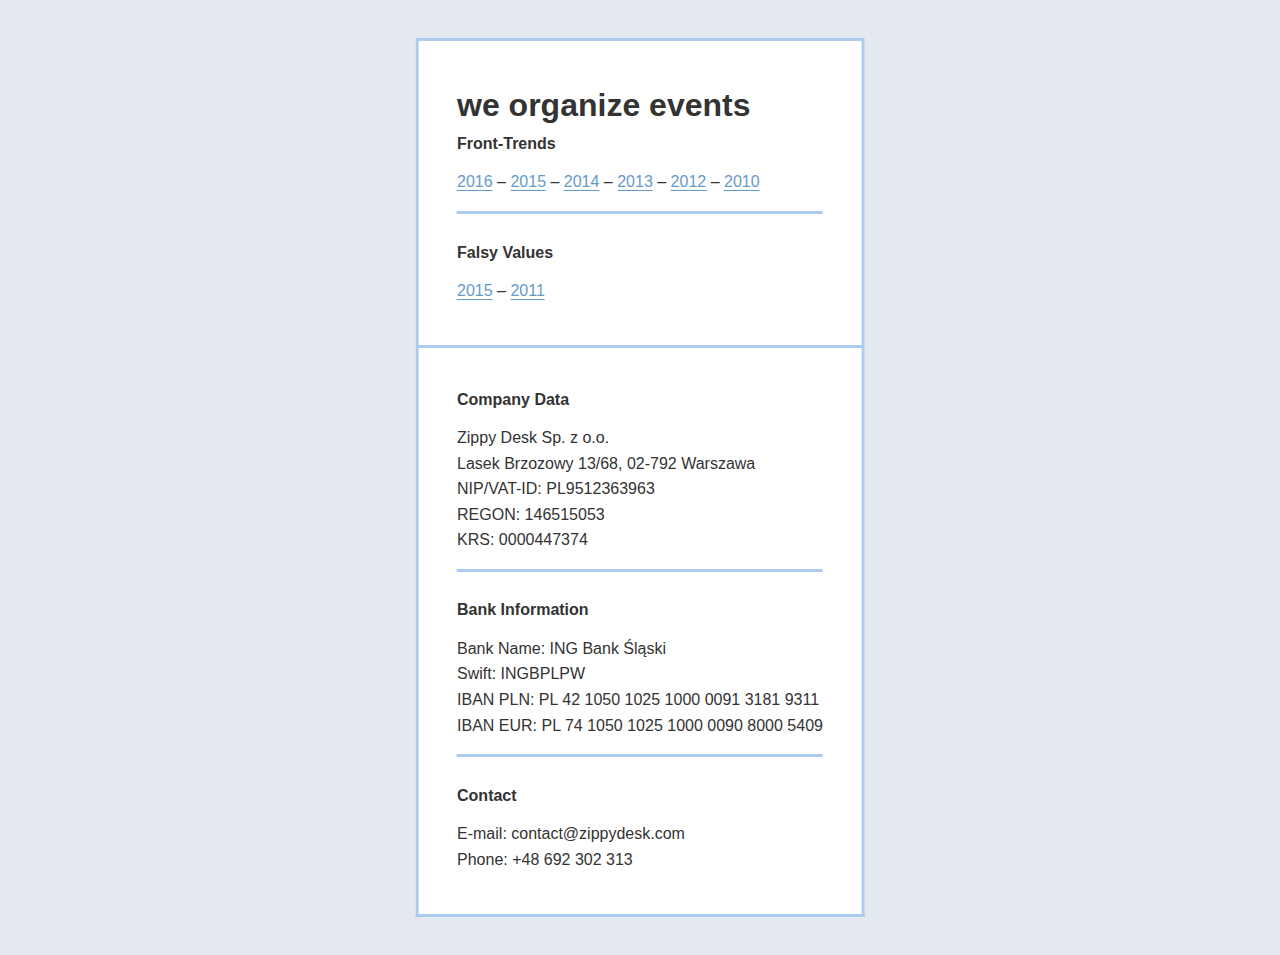
==== index.html @ 73edaacb "Init" ====
<!DOCTYPE html>
<html dir="ltr" lang="en-US">
<head>
    <meta charset="UTF-8" />
    <title>Zippy Desk Sp. z o.o.</title>
    <link rel="canonical" href="http://zippydesk.com/" />
    <link rel="stylesheet" type="text/css" media="all" href="style.css" />
    <link type="text/css" rel="stylesheet" href="https://fast.fonts.net/cssapi/0dd2005d-ee49-45d6-aaf7-ba328eeadfb0.css"/>
</head>
<body>
<div class="container">
    <section class="event-list">
        <h1>we organize events</h1>
        <article>
            <h2>Front-Trends</h2>
            <ul>
                <li><a href="http://2016.front-trends.com/">2016</a></li>
                <li><a href="http://2015.front-trends.com/">2015</a></li>
                <li><a href="http://2014.front-trends.com/">2014</a></li>
                <li><a href="http://2013.front-trends.com/">2013</a></li>
                <li><a href="http://2012.front-trends.com/">2012</a></li>
                <li><a href="http://2010.front-trends.com/">2010</a></li>
            </ul>
        </article>
        <article>
            <h2>Falsy Values</h2>
            <ul>
                <li><a href="https://2015.falsyvalues.com">2015</a></li>
                <li><a href="http://2011.falsyvalues.com">2011</a></li>
            </ul>
        </article>
    </section>
    <section class="company-data">
        <article>
            <h2>Company Data</h2>
            <p>
                Zippy Desk Sp. z o.o.<br/>
                Lasek Brzozowy 13/68, 02-792 Warszawa<br/>
                NIP/VAT-ID: PL9512363963<br/>
                REGON: 146515053<br/>
                KRS: 0000447374
            </p>
        </article>

        <article>
            <h2>Bank Information</h2>
            <p>
                Bank Name: ING Bank Śląski<br/>
                Swift: INGBPLPW<br/>
                IBAN PLN: PL 42 1050 1025 1000 0091 3181 9311<br/>
                IBAN EUR: PL 74 1050 1025 1000 0090 8000 5409<br/>
            </p>
        </article>

        <article>
            <h2>Contact</h2>
            <p>
                E-mail: contact@zippydesk.com<br/>
                Phone: +48 692 302 313
            </p>
        </article>
    </section>
</div>
</body>
</html>
---- style.css ----
* {
    box-sizing: border-box;
    margin: 0;
    padding: 0;
    font-size: 16px;
    line-height: 1.6;
}

html, body {
	margin: 0;
	padding: 0;
}

body {
    padding: 2.4em;
	background: #e3e9ef;
	color: #333;
	font-family: "Proxima N W02 Reg", sans-serif;
}

a {
    color: #69c;
    border-bottom: 1px solid #69c;
    text-decoration: none;
}

a:hover,
a:focus,
a:active {
    background-color: #69c;
    color: #fff;
}

.container {
    margin-left: 50%;
    transform: translateX(-50%);
    display: inline-block;
}

section {
    padding: 2.4em 2.4em 1.6em;
    background: #fff;
    border: 3px solid #ace;
}

section:not(:first-of-type) {
    border-top: 0;
}

article:not(:first-of-type) {
    padding-top: 1.6em;
    border-top: 3px solid #ace;
}

h1, h2 {
    font-family: "Proxima N W02 Bold", sans-serif;
}

h1 {
    font-size: 32px;
}

h2 {
    margin: 0 0 .8em 0;
}

ul {
    margin: 0;
    padding: 0;
}

p,
ul {
	margin: 0 0 1em 0;
}

.event-list ul {
    list-style: none;
}

.event-list li {
    display: inline;
}

.event-list li:not(:last-of-type):after {
    content: " – ";
    display: inline;
}
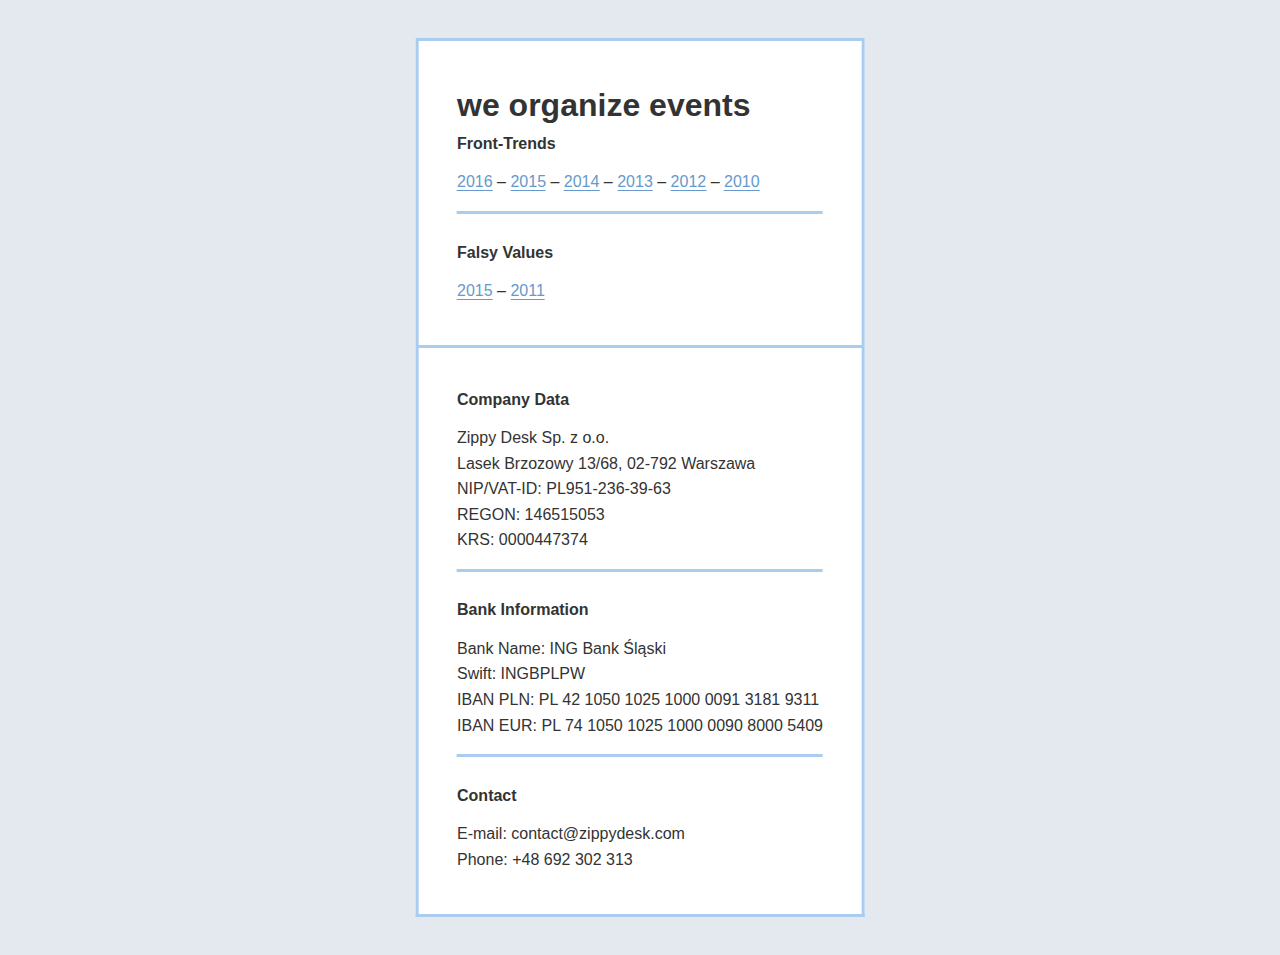
==== commit 378a5347: "Update index.html" ====
--- a/index.html
+++ b/index.html
@@ -36,7 +36,7 @@
             <p>
                 Zippy Desk Sp. z o.o.<br/>
                 Lasek Brzozowy 13/68, 02-792 Warszawa<br/>
-                NIP/VAT-ID: PL9512363963<br/>
+                NIP/VAT-ID: PL951-236-39-63<br/>
                 REGON: 146515053<br/>
                 KRS: 0000447374
             </p>
@@ -62,4 +62,4 @@
     </section>
 </div>
 </body>
-</html>+</html>
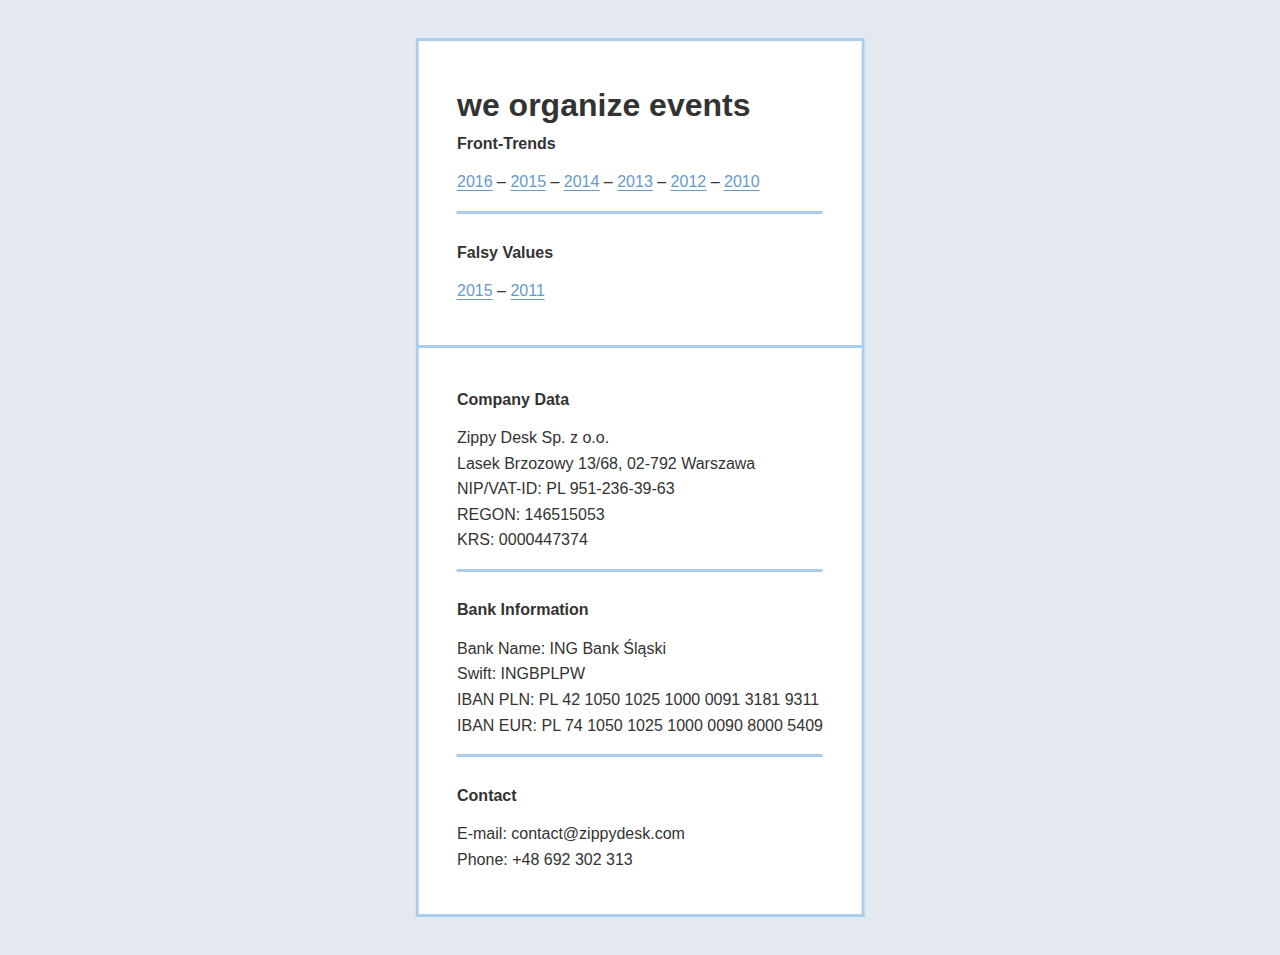
==== commit da7c0490: "Update index.html" ====
--- a/index.html
+++ b/index.html
@@ -36,7 +36,7 @@
             <p>
                 Zippy Desk Sp. z o.o.<br/>
                 Lasek Brzozowy 13/68, 02-792 Warszawa<br/>
-                NIP/VAT-ID: PL951-236-39-63<br/>
+                NIP/VAT-ID: PL 951-236-39-63<br/>
                 REGON: 146515053<br/>
                 KRS: 0000447374
             </p>
